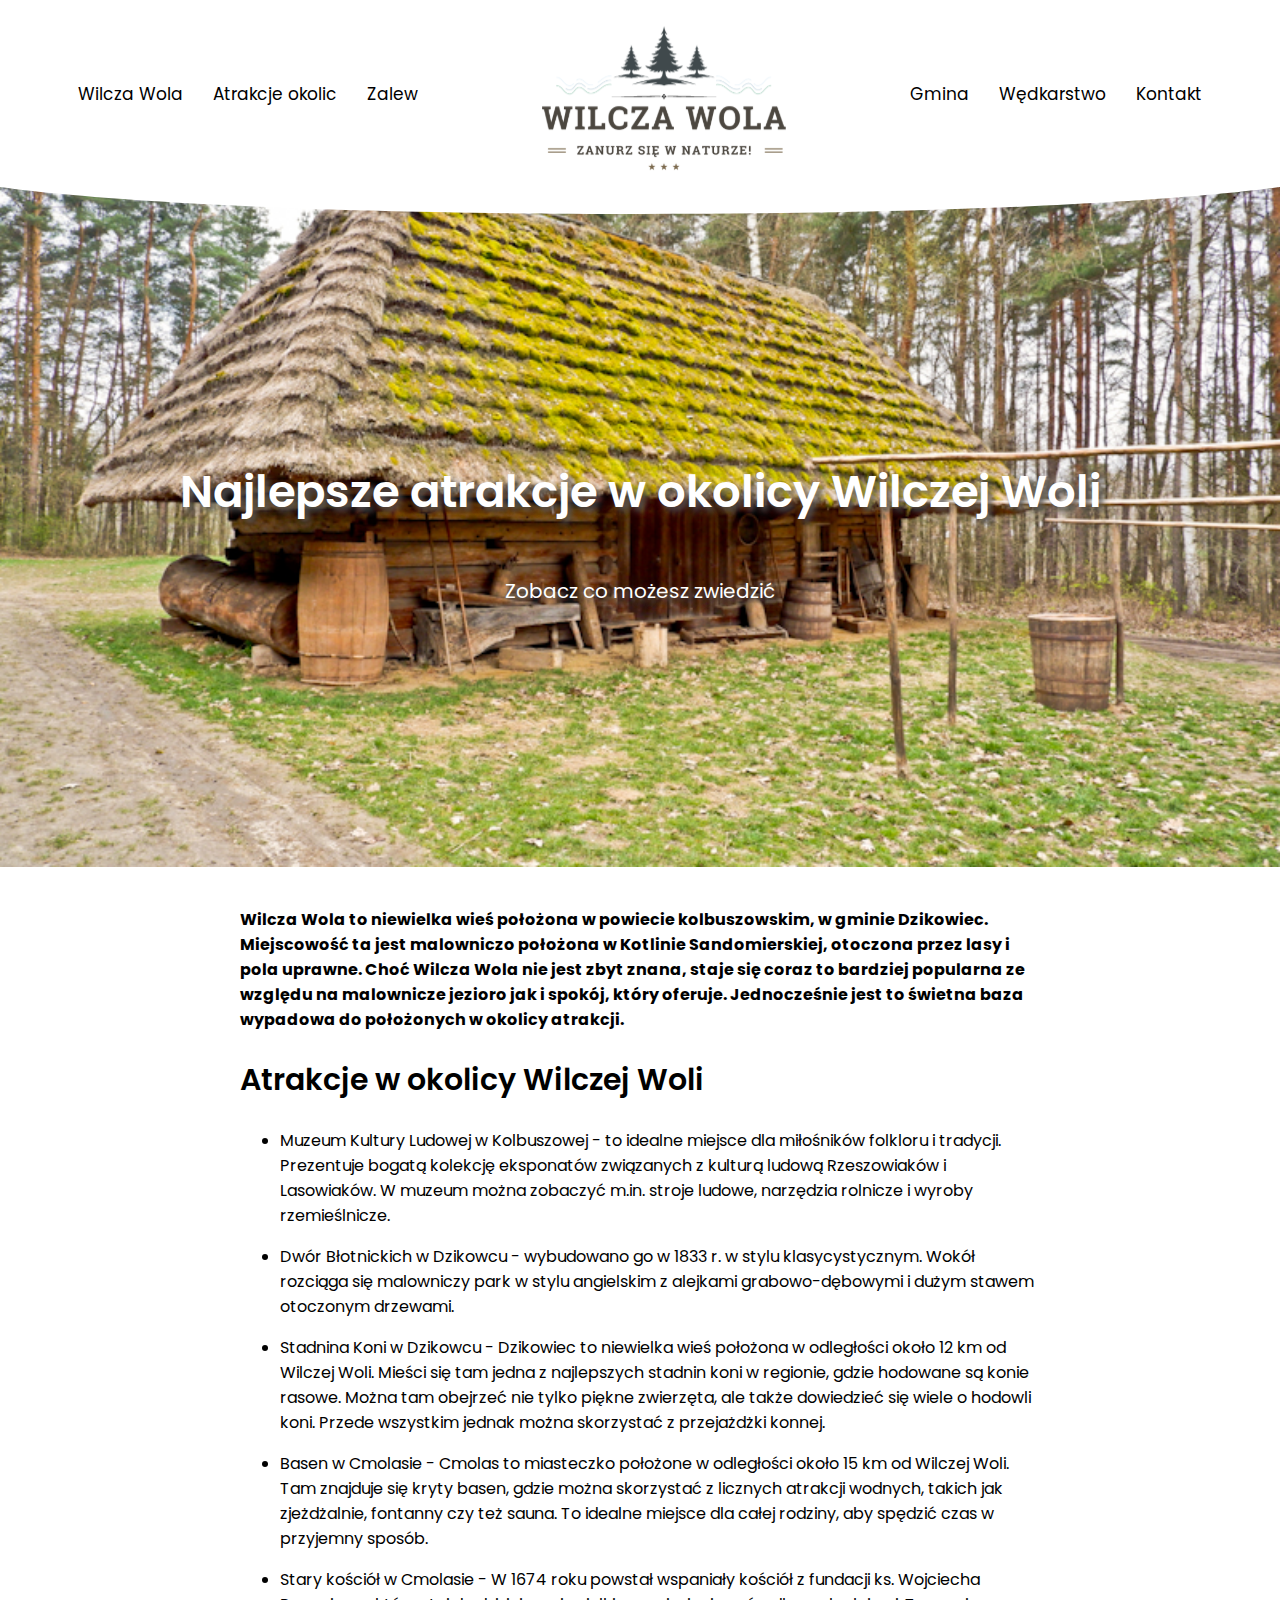
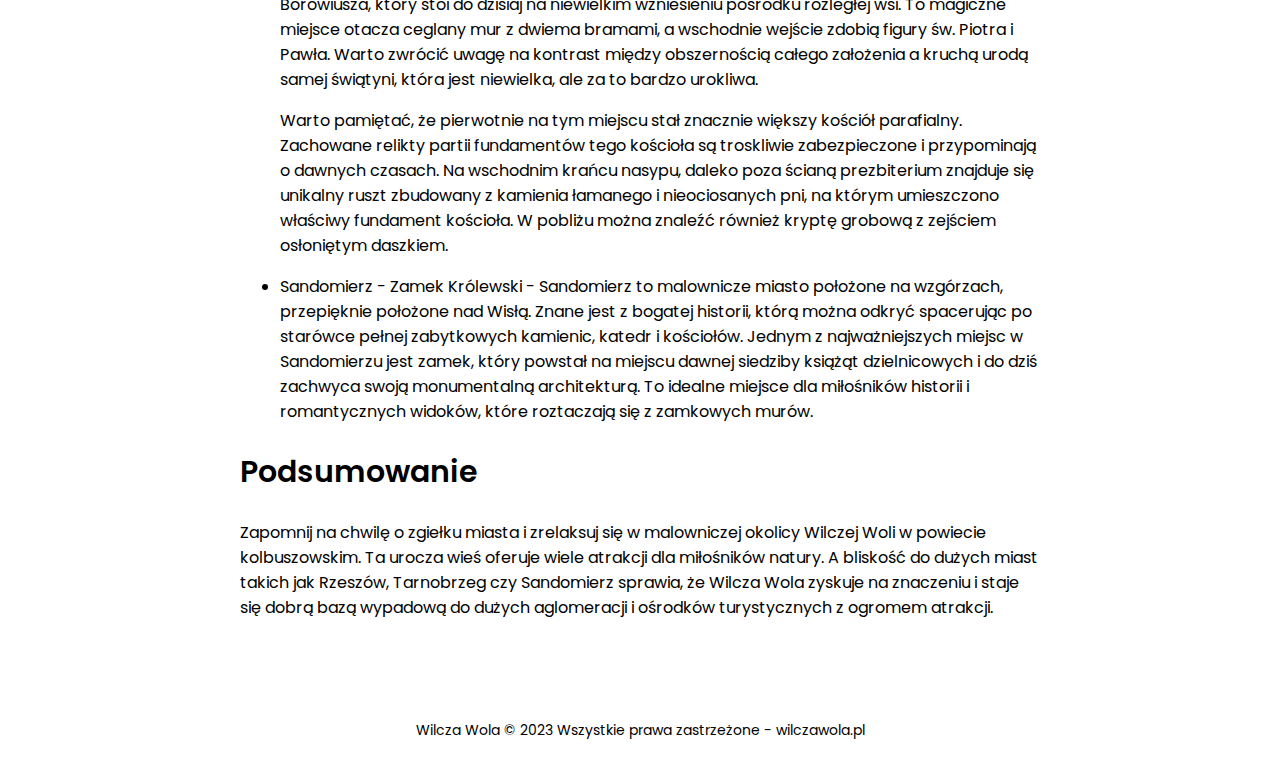
==== atrakcje-okolic.html @ fb262aba "up" ====
<!DOCTYPE HTML>
<html lang="pl">
<head>
	<meta charset="utf-8" />
	<meta http-equiv="X-UA-Compatible" content="IE=edge,chrome=1" />
	<meta name="viewport" content="width=device-width, initial-scale=1.0">
	<meta name="robots" content="index, follow, max-image-preview:large">
	
	<title>Najlepsze atrakcje w okolicy Wilczej Woli</title>
	<meta name="description" content="Planujesz zwiedzać okolice? Sprawdź, co warto zobaczyć w pobliżu Wilczej Woli w powiecie kolbuszowskim. Zapraszamy na wycieczkę po Podkarpaciu!" />
	<meta name="keywords" content="atrakcje okolic wilczej woli" />
	
	
	<link href="https://fonts.googleapis.com/css2?family=Barlow+Semi+Condensed:wght@100;200;300;400;500;600;700&family=Inter:wght@100;200;300;400;500;600;700;800;900&display=swap" rel="stylesheet">
	
	
	<link href="https://fonts.googleapis.com/css2?family=Poppins:wght@100;200;300;400;500;600;700;800;900&display=swap" rel="stylesheet">
	
	
	
	<style>
		html,
		body {
			text-size-adjust: none;
			-webkit-text-size-adjust: none;
			-moz-text-size-adjust: none;
			-ms-text-size-adjust: none;
		}

		html {
			scroll-behavior: smooth;
			font-size: 16px;
		}

		body {
			background-color: #fff;
			color: black;
			font-family: 'Poppins', sans-serif;
			padding: 0px;
			margin: 0;
			word-break: break-word;
		}
		
		h1{
			font-size:45px;
			font-weight:600;
		}
		
		h2{
			font-size:30px;
			font-weight:600;
		}
		
		a{
			text-decoration:none;
			color:#000;
		}
		
		header{
			text-align:center;
			display:flex;
			justify-content:center;
			align-items:center;
			gap:0 30px;
			font-size:17px;
			
		}
		
		.menu-link:hover{
			opacity:50%;
			transition:0.3s;
		}
		
		.logo{
			height:160px;
			margin:20px auto 0 auto;
		}
		
		.rama-gora>img{
			position:absolute;
			width:100%;
			z-index: 100;
		}
		
		
		.container{
			display:flex;
			width:100%;
			background-color:#fff;
			
		}
		
		.block{
			display:flex;
			flex-direction:column;
			justify-content:center;
			align-items: center;
			width:calc(100%);
			height:calc(100vh - 180px - 20px - 20px);
			font-size:20px;
			color:white;
			background-size:cover;
			text-shadow: 4px 4px 6px rgba(86, 86, 86, 1);
			text-align:center;
			padding:0 150px;
		}
		@media(max-width:1024px){
			.block{
				padding:0 20px;
			}
		}
		/*
		.block:hover{
			opacity:90%;
			background-size:cover;
			transition:0.3s all ease-in-out;
		}*/
		
		.rama-dol{
			transform: rotate(180deg);
			z-index: 100;
			width: 100%;
			bottom:0;
		}
		
		article{
			max-width:800px;
			margin:40px auto;
			display:block;
		}
		
		footer{
			font-size:14px;
			text-align:center;
			margin:100px auto 20px auto;
			position:relative;
			z-index:150;
			
		}

	</style>

 </script>
</head>

<body>
	<header>
		<a class="menu-link" href="miejscowosc-wilcza-wola.html">Wilcza Wola</a>
		<a class="menu-link" href="atrakcje-okolic.html">Atrakcje okolic</a>
		<a class="menu-link" href="wilcza-wola-zalew.html">Zalew</a>
		
		<a href="https://wilczawola.pl"><img class="logo" src="logo-wilcza-wola.svg"></a>
		
		
		<a class="menu-link" href="gmina-dzikowiec.html">Gmina</a>
		<a class="menu-link" href="wilcza-wola-wedkarstwo.html">Wędkarstwo</a>
		<a class="menu-link" href="kontakt.html">Kontakt</a>
	</header>
	
	

	<div class="rama-gora"><img src="ramka-gora.svg"></div>
	<div class="container" >
		<div class="block" style="background-image:url('atrakcje-okolic.jpg');background-position: center;">
			<h1>Najlepsze atrakcje w okolicy Wilczej Woli</h1>
			<p>Zobacz co możesz zwiedzić</p>
		</div>
		
	</div>
	
	<article>
		<strong>Wilcza Wola to niewielka wieś położona w powiecie kolbuszowskim, w gminie Dzikowiec. Miejscowość ta jest malowniczo położona w Kotlinie Sandomierskiej, otoczona przez lasy i pola uprawne. Choć Wilcza Wola nie jest zbyt znana, staje się coraz to bardziej popularna ze względu na malownicze jezioro jak i spokój, który oferuje. Jednocześnie jest to świetna baza wypadowa do położonych w okolicy atrakcji.</strong>
		
		<h2>Atrakcje w okolicy Wilczej Woli</h2>
		
		<ul>
			<li><p>Muzeum Kultury Ludowej w Kolbuszowej - to idealne miejsce dla miłośników folkloru i tradycji. Prezentuje bogatą kolekcję eksponatów związanych z kulturą ludową Rzeszowiaków i Lasowiaków. W muzeum można zobaczyć m.in. stroje ludowe, narzędzia rolnicze i wyroby rzemieślnicze.</p></li>
			
			<li><p>Dwór Błotnickich w Dzikowcu - wybudowano go w 1833 r. w stylu klasycystycznym. Wokół rozciąga się malowniczy park w stylu angielskim z alejkami grabowo-dębowymi i dużym stawem otoczonym drzewami.</p></li>
		
			<li><p>Stadnina Koni w Dzikowcu - Dzikowiec to niewielka wieś położona w odległości około 12 km od Wilczej Woli. Mieści się tam jedna z najlepszych stadnin koni w regionie, gdzie hodowane są konie rasowe. Można tam obejrzeć nie tylko piękne zwierzęta, ale także dowiedzieć się wiele o hodowli koni. Przede wszystkim jednak można skorzystać z przejażdżki konnej.</p></li>
		
		
			<li><p>Basen w Cmolasie - Cmolas to miasteczko położone w odległości około 15 km od Wilczej Woli. Tam znajduje się kryty basen, gdzie można skorzystać z licznych atrakcji wodnych, takich jak zjeżdżalnie, fontanny czy też sauna. To idealne miejsce dla całej rodziny, aby spędzić czas w przyjemny sposób.</p></li>
		
		
			<li><p>Stary kościół w Cmolasie - W 1674 roku powstał wspaniały kościół z fundacji ks. Wojciecha Borowiusza, który stoi do dzisiaj na niewielkim wzniesieniu pośrodku rozległej wsi. To magiczne miejsce otacza ceglany mur z dwiema bramami, a wschodnie wejście zdobią figury św. Piotra i Pawła. Warto zwrócić uwagę na kontrast między obszernością całego założenia a kruchą urodą samej świątyni, która jest niewielka, ale za to bardzo urokliwa.</p>
			
			<p>Warto pamiętać, że pierwotnie na tym miejscu stał znacznie większy kościół parafialny. Zachowane relikty partii fundamentów tego kościoła są troskliwie zabezpieczone i przypominają o dawnych czasach. Na wschodnim krańcu nasypu, daleko poza ścianą prezbiterium znajduje się unikalny ruszt zbudowany z kamienia łamanego i nieociosanych pni, na którym umieszczono właściwy fundament kościoła. W pobliżu można znaleźć również kryptę grobową z zejściem osłoniętym daszkiem.</p></li>
			
			<li><p>Sandomierz - Zamek Królewski - Sandomierz to malownicze miasto położone na wzgórzach, przepięknie położone nad Wisłą. Znane jest z bogatej historii, którą można odkryć spacerując po starówce pełnej zabytkowych kamienic, katedr i kościołów. Jednym z najważniejszych miejsc w Sandomierzu jest zamek, który powstał na miejscu dawnej siedziby książąt dzielnicowych i do dziś zachwyca swoją monumentalną architekturą. To idealne miejsce dla miłośników historii i romantycznych widoków, które roztaczają się z zamkowych murów.</p></li>
			
			
		</ul>

		
		


		
		
		<h2>Podsumowanie</h2>
		<p>Zapomnij na chwilę o zgiełku miasta i zrelaksuj się w malowniczej okolicy Wilczej Woli w powiecie kolbuszowskim. Ta urocza wieś oferuje wiele atrakcji dla miłośników natury. A bliskość do dużych miast takich jak Rzeszów, Tarnobrzeg czy Sandomierz sprawia, że Wilcza Wola zyskuje na znaczeniu i staje się dobrą bazą wypadową do dużych aglomeracji i ośrodków turystycznych z ogromem atrakcji.</p>
		
		
	</article>
	
	
	
	
	
	<footer>
		Wilcza Wola &copy 2023 Wszystkie prawa zastrzeżone - wilczawola.pl
	</footer>


</body>
</html>
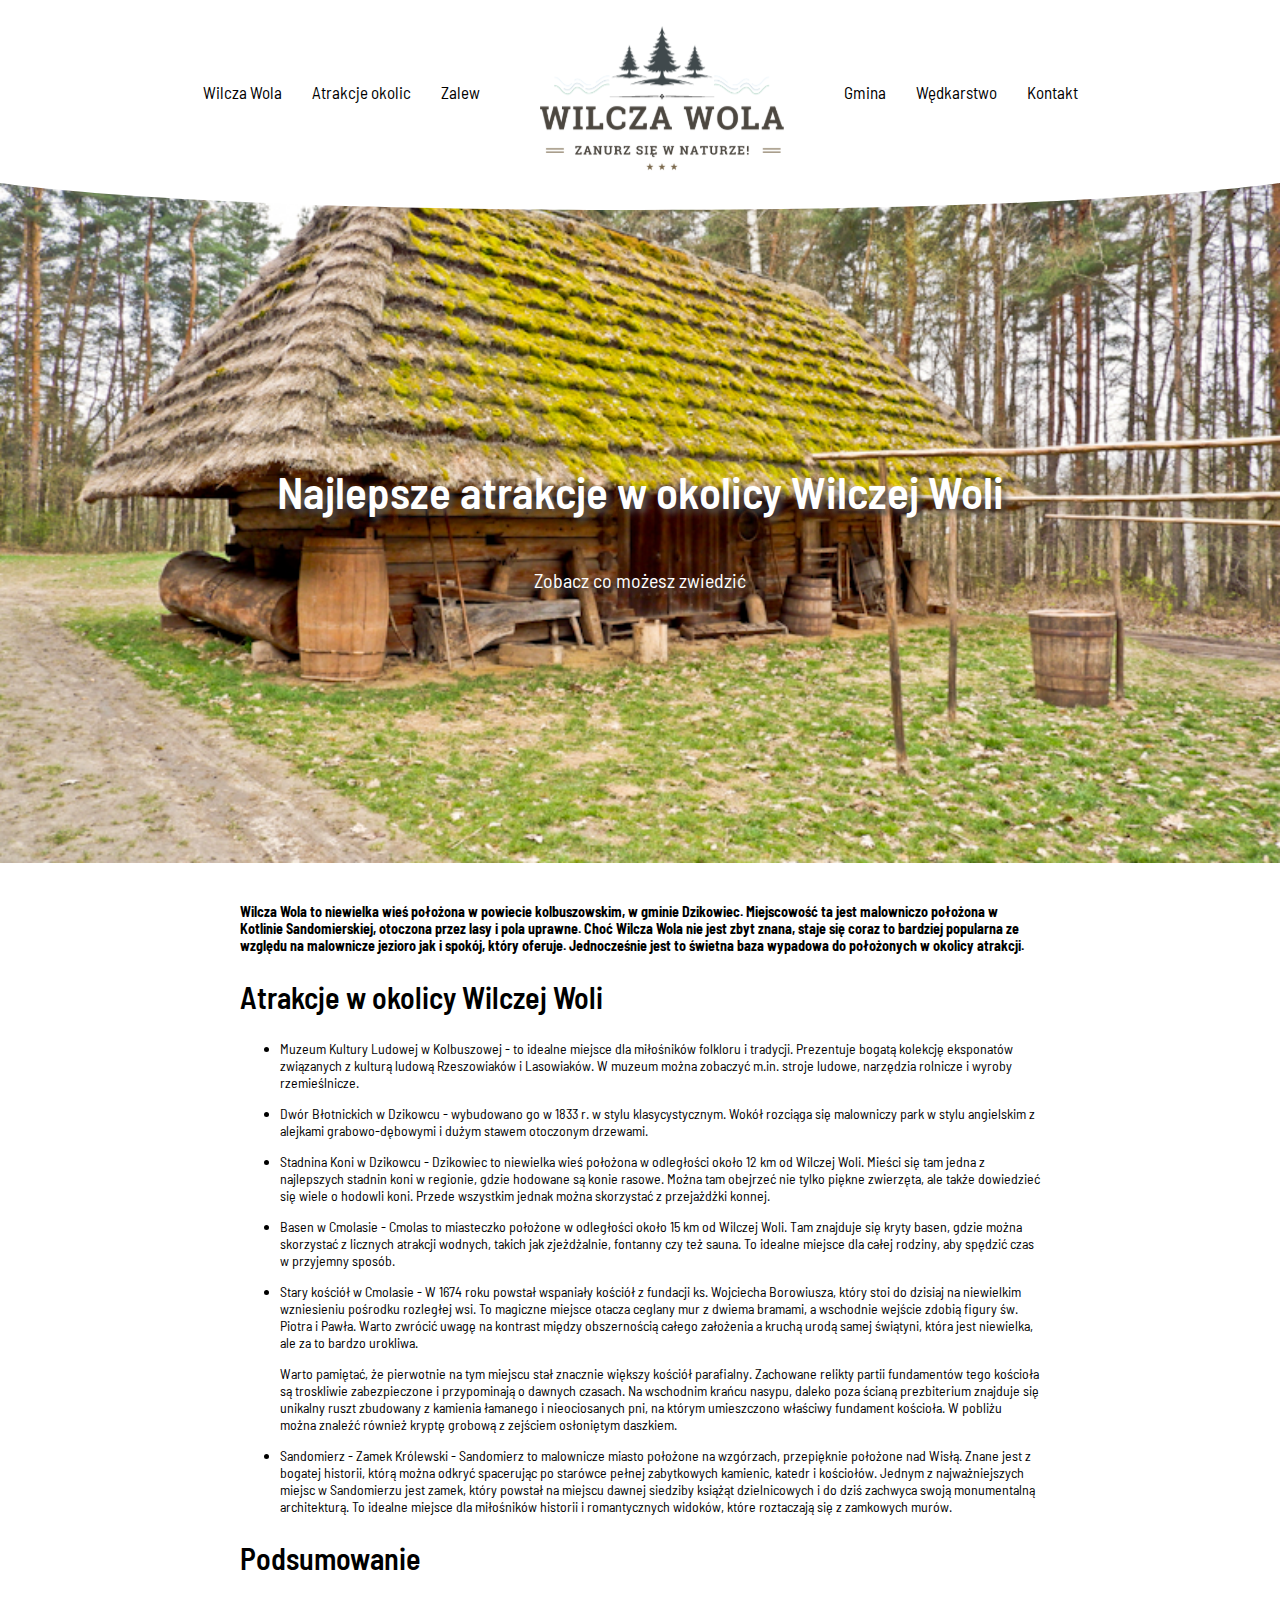
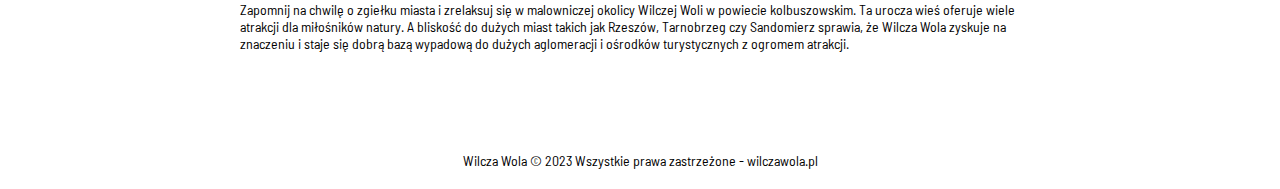
==== commit 6c7fd372: "up" ====
--- a/atrakcje-okolic.html
+++ b/atrakcje-okolic.html
@@ -16,30 +16,9 @@
 	
 	<link href="https://fonts.googleapis.com/css2?family=Poppins:wght@100;200;300;400;500;600;700;800;900&display=swap" rel="stylesheet">
 	
-	
+	<link rel="stylesheet" href="header.css" type="text/css"/>
 	
 	<style>
-		html,
-		body {
-			text-size-adjust: none;
-			-webkit-text-size-adjust: none;
-			-moz-text-size-adjust: none;
-			-ms-text-size-adjust: none;
-		}
-
-		html {
-			scroll-behavior: smooth;
-			font-size: 16px;
-		}
-
-		body {
-			background-color: #fff;
-			color: black;
-			font-family: 'Poppins', sans-serif;
-			padding: 0px;
-			margin: 0;
-			word-break: break-word;
-		}
 		
 		h1{
 			font-size:45px;
@@ -49,31 +28,6 @@
 		h2{
 			font-size:30px;
 			font-weight:600;
-		}
-		
-		a{
-			text-decoration:none;
-			color:#000;
-		}
-		
-		header{
-			text-align:center;
-			display:flex;
-			justify-content:center;
-			align-items:center;
-			gap:0 30px;
-			font-size:17px;
-			
-		}
-		
-		.menu-link:hover{
-			opacity:50%;
-			transition:0.3s;
-		}
-		
-		.logo{
-			height:160px;
-			margin:20px auto 0 auto;
 		}
 		
 		.rama-gora>img{
@@ -155,9 +109,29 @@
 		<a class="menu-link" href="gmina-dzikowiec.html">Gmina</a>
 		<a class="menu-link" href="wilcza-wola-wedkarstwo.html">Wędkarstwo</a>
 		<a class="menu-link" href="kontakt.html">Kontakt</a>
+		
+		<div class="hamburger">☰</div>
+		<div class="mobile-links">
+			<a class="mobile-menu-link" href="miejscowosc-wilcza-wola.html">Wilcza Wola</a>
+			<a class="mobile-menu-link" href="atrakcje-okolic.html">Atrakcje okolic</a>
+			<a class="mobile-menu-link" href="wilcza-wola-zalew.html">Zalew</a>
+			<a class="mobile-menu-link" href="gmina-dzikowiec.html">Gmina</a>
+			<a class="mobile-menu-link" href="wilcza-wola-wedkarstwo.html">Wędkarstwo</a>
+			<a class="mobile-menu-link" href="kontakt.html">Kontakt</a>
+		</div>
 	</header>
 	
+	<script>
+		function showMenu(){
+			if(document.querySelector(".mobile-links").style.display == "flex"){
+				document.querySelector(".mobile-links").style.display = "none";
+			} else {
+				document.querySelector(".mobile-links").style.display = "flex";
+			}
+		}
 	
+		document.querySelector(".hamburger").onclick = showMenu;
+	</script>
 
 	<div class="rama-gora"><img src="ramka-gora.svg"></div>
 	<div class="container" >
--- a/header.css
+++ b/header.css
@@ -0,0 +1,110 @@
+html,
+body {
+	text-size-adjust: none;
+	-webkit-text-size-adjust: none;
+	-moz-text-size-adjust: none;
+	-ms-text-size-adjust: none;
+}
+
+html {
+	scroll-behavior: smooth;
+	font-size: 14px;
+}
+
+body {
+	background-color: #fff;
+	color: black;
+	font-family: 'Barlow Semi Condensed', sans-serif;
+	padding: 0px;
+	margin: 0;
+	word-break: break-word;
+}
+
+a{
+	text-decoration:none;
+	color:#000;
+}
+
+header{
+	text-align:center;
+	display:flex;
+	justify-content:center;
+	align-items:center;
+	gap:0 30px;
+	font-size:17px;
+}
+
+@media(max-width:500px){
+	header{
+		justify-content: space-around;
+	}
+}
+
+.menu-link:hover{
+	opacity:50%;
+	transition:0.3s;
+}
+
+@media(max-width:1024px){
+	.menu-link{
+		display:none;
+	}
+}
+
+
+.logo{
+	height:160px;
+	margin:20px auto 0 auto;
+}
+
+@media(max-width:600px){
+	.logo{
+		height:120px;
+		max-width:100%;
+	}
+}
+
+.hamburger{
+	display:none;
+}
+
+@media(max-width:1024px){
+	.hamburger{
+		display:block;
+		cursor:pointer;
+		position:absolute;
+		top:70px;
+		right:50px;
+		font-size:28px;
+	}
+}
+
+@media(max-width:500px){
+	.hamburger{
+		display:block;
+		cursor:pointer;
+		position:relative;
+		font-size:24px;
+		top:0;
+		right:0;
+		margin-right:10px;
+	}
+}
+
+
+.mobile-links{
+	display:none;
+	width:100%;
+	position:absolute;
+	flex-direction:column;
+	background-color:#fff;
+	top:140px;
+	z-index:200;
+	border-top: 1px dotted #e1e1e1;
+}
+
+.mobile-menu-link{
+	padding:10px 50px 10px 20px;
+	border-bottom: 1px dotted #e1e1e1;
+	text-align:right;
+}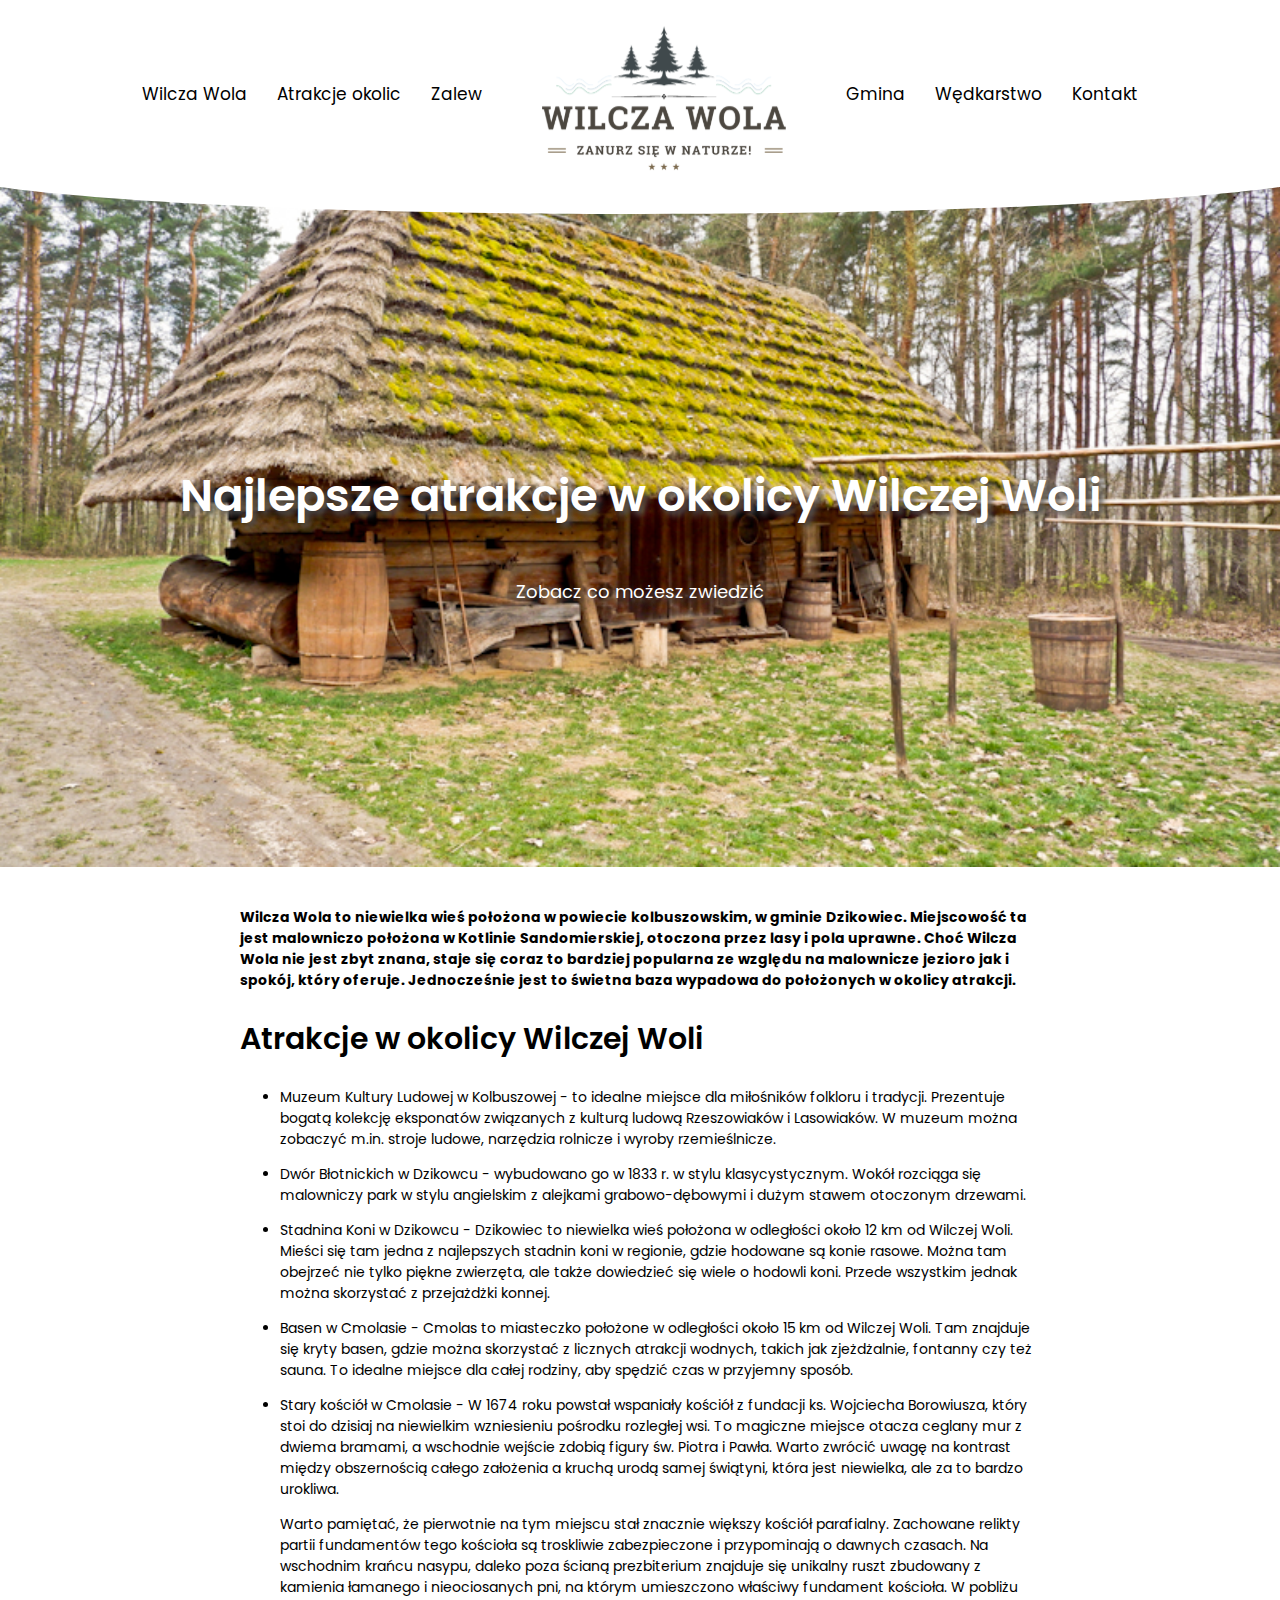
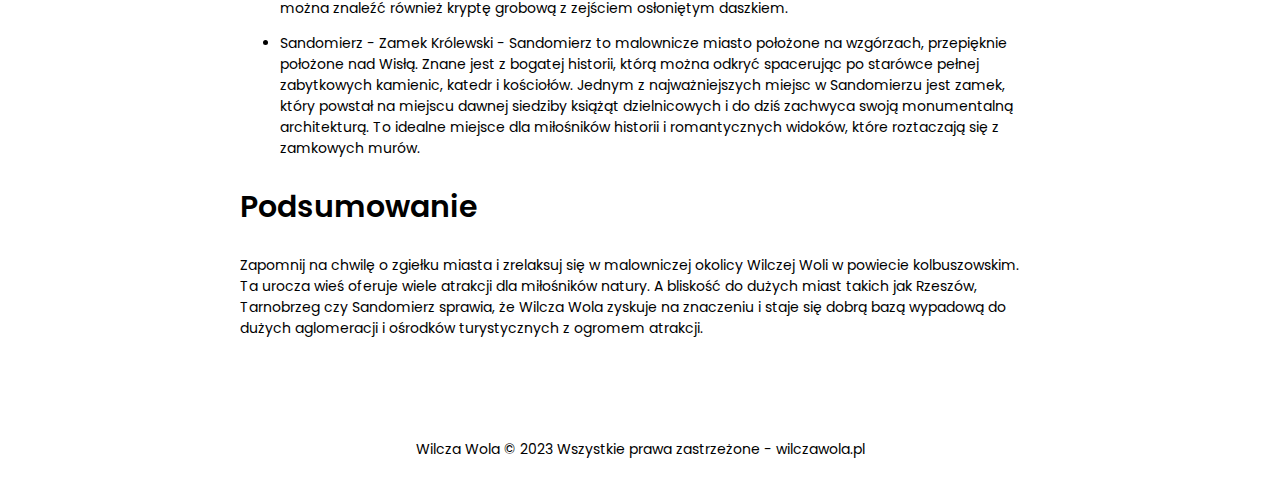
==== commit d8bae520: "up" ====
--- a/atrakcje-okolic.html
+++ b/atrakcje-okolic.html
@@ -19,17 +19,7 @@
 	<link rel="stylesheet" href="header.css" type="text/css"/>
 	
 	<style>
-		
-		h1{
-			font-size:45px;
-			font-weight:600;
-		}
-		
-		h2{
-			font-size:30px;
-			font-weight:600;
-		}
-		
+	
 		.rama-gora>img{
 			position:absolute;
 			width:100%;
@@ -77,21 +67,6 @@
 			bottom:0;
 		}
 		
-		article{
-			max-width:800px;
-			margin:40px auto;
-			display:block;
-		}
-		
-		footer{
-			font-size:14px;
-			text-align:center;
-			margin:100px auto 20px auto;
-			position:relative;
-			z-index:150;
-			
-		}
-
 	</style>
 
  </script>
--- a/header.css
+++ b/header.css
@@ -14,7 +14,7 @@
 body {
 	background-color: #fff;
 	color: black;
-	font-family: 'Barlow Semi Condensed', sans-serif;
+	font-family: 'Poppins', sans-serif;
 	padding: 0px;
 	margin: 0;
 	word-break: break-word;
@@ -23,6 +23,21 @@
 a{
 	text-decoration:none;
 	color:#000;
+}
+
+h1{
+	font-size:45px;
+	font-weight:600;
+}
+@media(max-width:768px){
+	h1{
+		font-size:40px;
+	}
+}
+
+h2{
+	font-size:30px;
+	font-weight:600;
 }
 
 header{
@@ -107,4 +122,34 @@
 	padding:10px 50px 10px 20px;
 	border-bottom: 1px dotted #e1e1e1;
 	text-align:right;
+}
+
+
+
+.block>p{
+	font-size:18px;
+}
+
+article{
+	max-width:800px;
+	margin:40px auto;
+	display:block;
+	
+}
+
+@media(max-width:900px){
+	article{
+		margin:40px auto;
+		padding:0 20px;
+		box-sizing:border-box;
+	}
+}
+
+footer{
+	font-size:14px;
+	text-align:center;
+	margin:100px auto 20px auto;
+	position:relative;
+	z-index:150;
+	
 }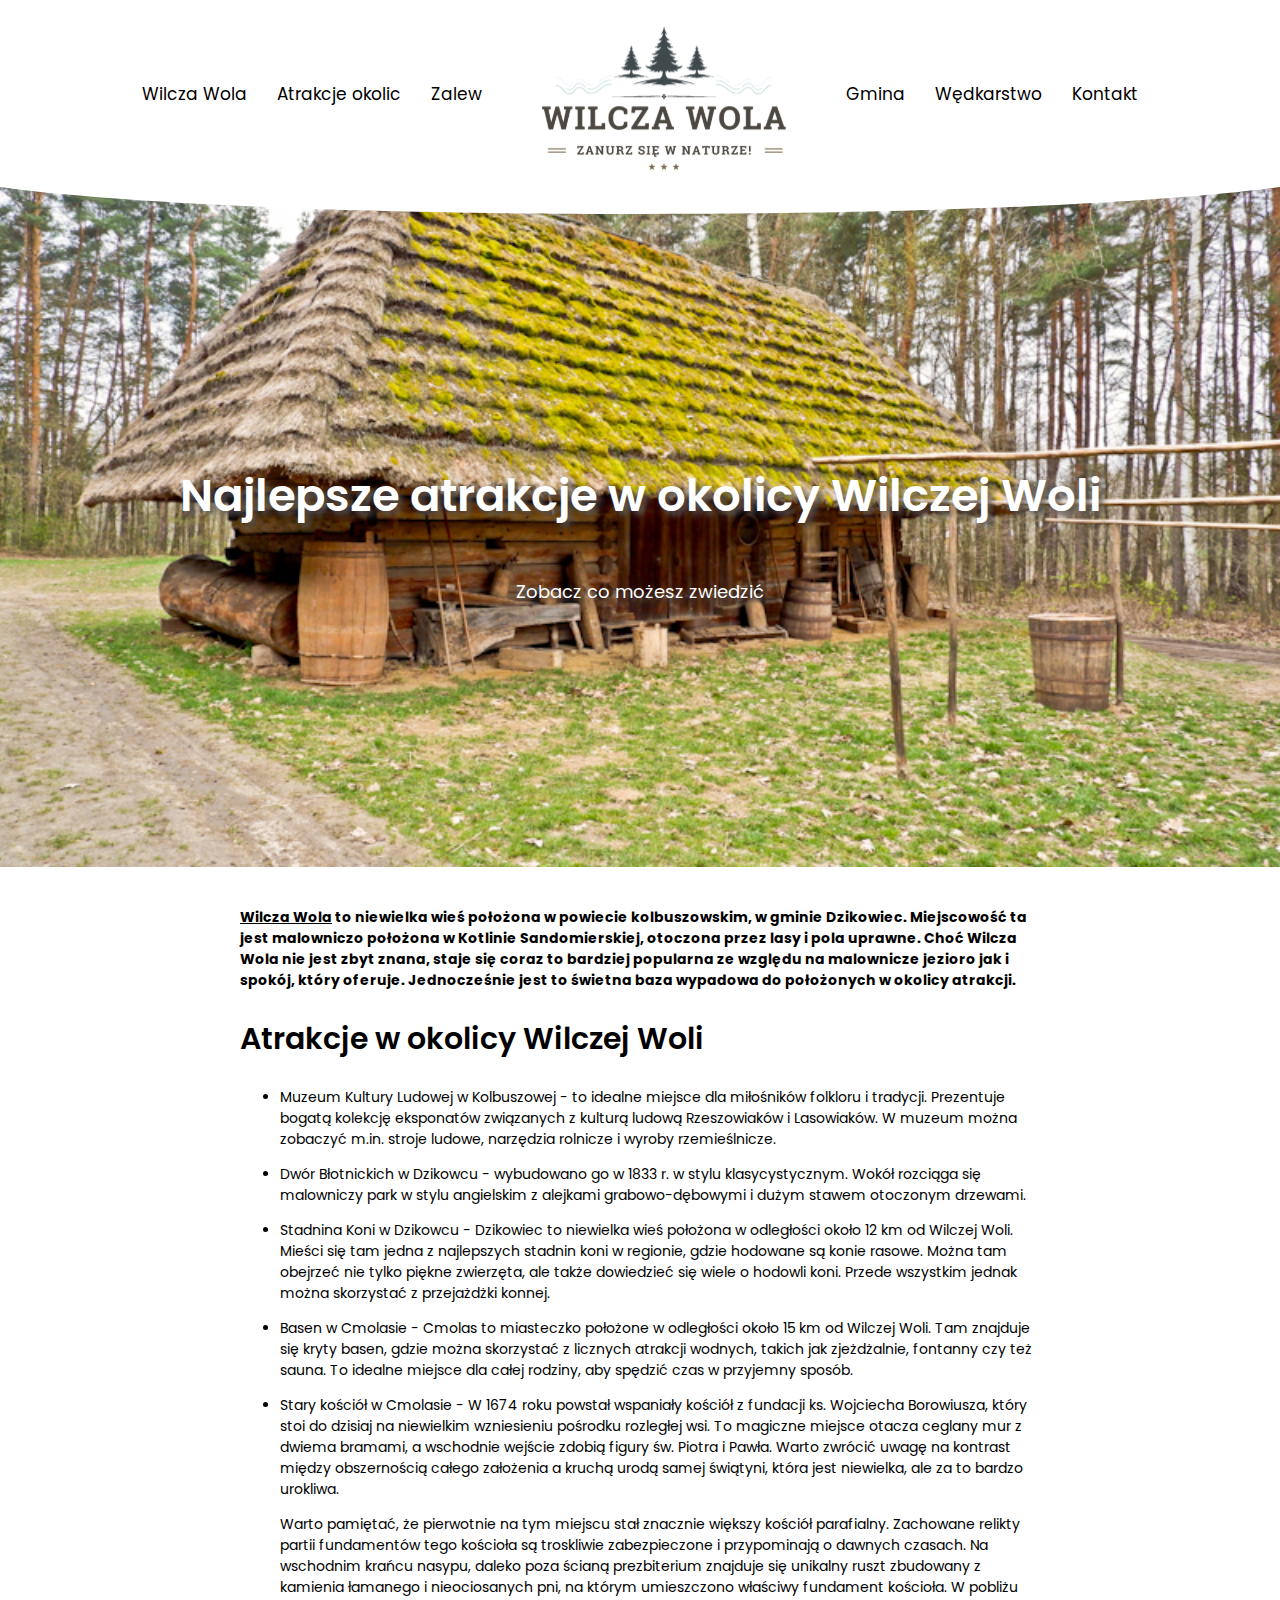
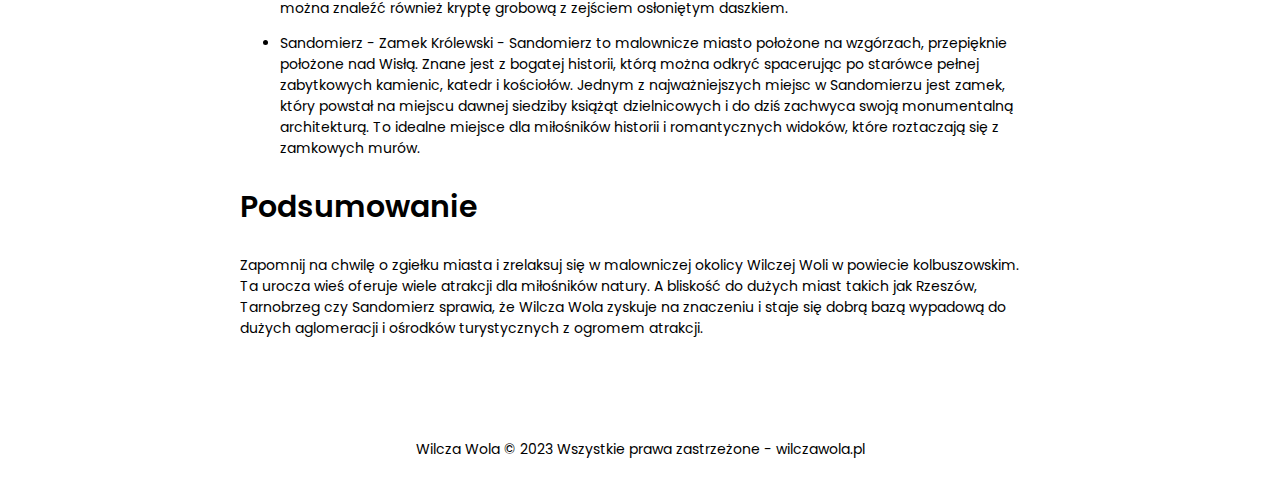
==== commit a6dd4e04: "ip" ====
--- a/atrakcje-okolic.html
+++ b/atrakcje-okolic.html
@@ -118,7 +118,7 @@
 	</div>
 	
 	<article>
-		<strong>Wilcza Wola to niewielka wieś położona w powiecie kolbuszowskim, w gminie Dzikowiec. Miejscowość ta jest malowniczo położona w Kotlinie Sandomierskiej, otoczona przez lasy i pola uprawne. Choć Wilcza Wola nie jest zbyt znana, staje się coraz to bardziej popularna ze względu na malownicze jezioro jak i spokój, który oferuje. Jednocześnie jest to świetna baza wypadowa do położonych w okolicy atrakcji.</strong>
+		<strong><u><a href="miejscowosc-wilcza-wola.html">Wilcza Wola</a></u> to niewielka wieś położona w powiecie kolbuszowskim, w gminie Dzikowiec. Miejscowość ta jest malowniczo położona w Kotlinie Sandomierskiej, otoczona przez lasy i pola uprawne. Choć Wilcza Wola nie jest zbyt znana, staje się coraz to bardziej popularna ze względu na malownicze jezioro jak i spokój, który oferuje. Jednocześnie jest to świetna baza wypadowa do położonych w okolicy atrakcji.</strong>
 		
 		<h2>Atrakcje w okolicy Wilczej Woli</h2>
 		
--- a/header.css
+++ b/header.css
@@ -31,7 +31,7 @@
 }
 @media(max-width:768px){
 	h1{
-		font-size:40px;
+		font-size:35px;
 	}
 }
 
@@ -39,6 +39,12 @@
 	font-size:30px;
 	font-weight:600;
 }
+@media(max-width:768px){
+	h2{
+		font-size:26px;
+	}
+}
+
 
 header{
 	text-align:center;
@@ -151,5 +157,12 @@
 	margin:100px auto 20px auto;
 	position:relative;
 	z-index:150;
+	padding:0 10px;
+	box-sizing:border-box;
 	
+}
+@media(max-width:768px){
+	footer{
+		font-size:12px;
+	}
 }